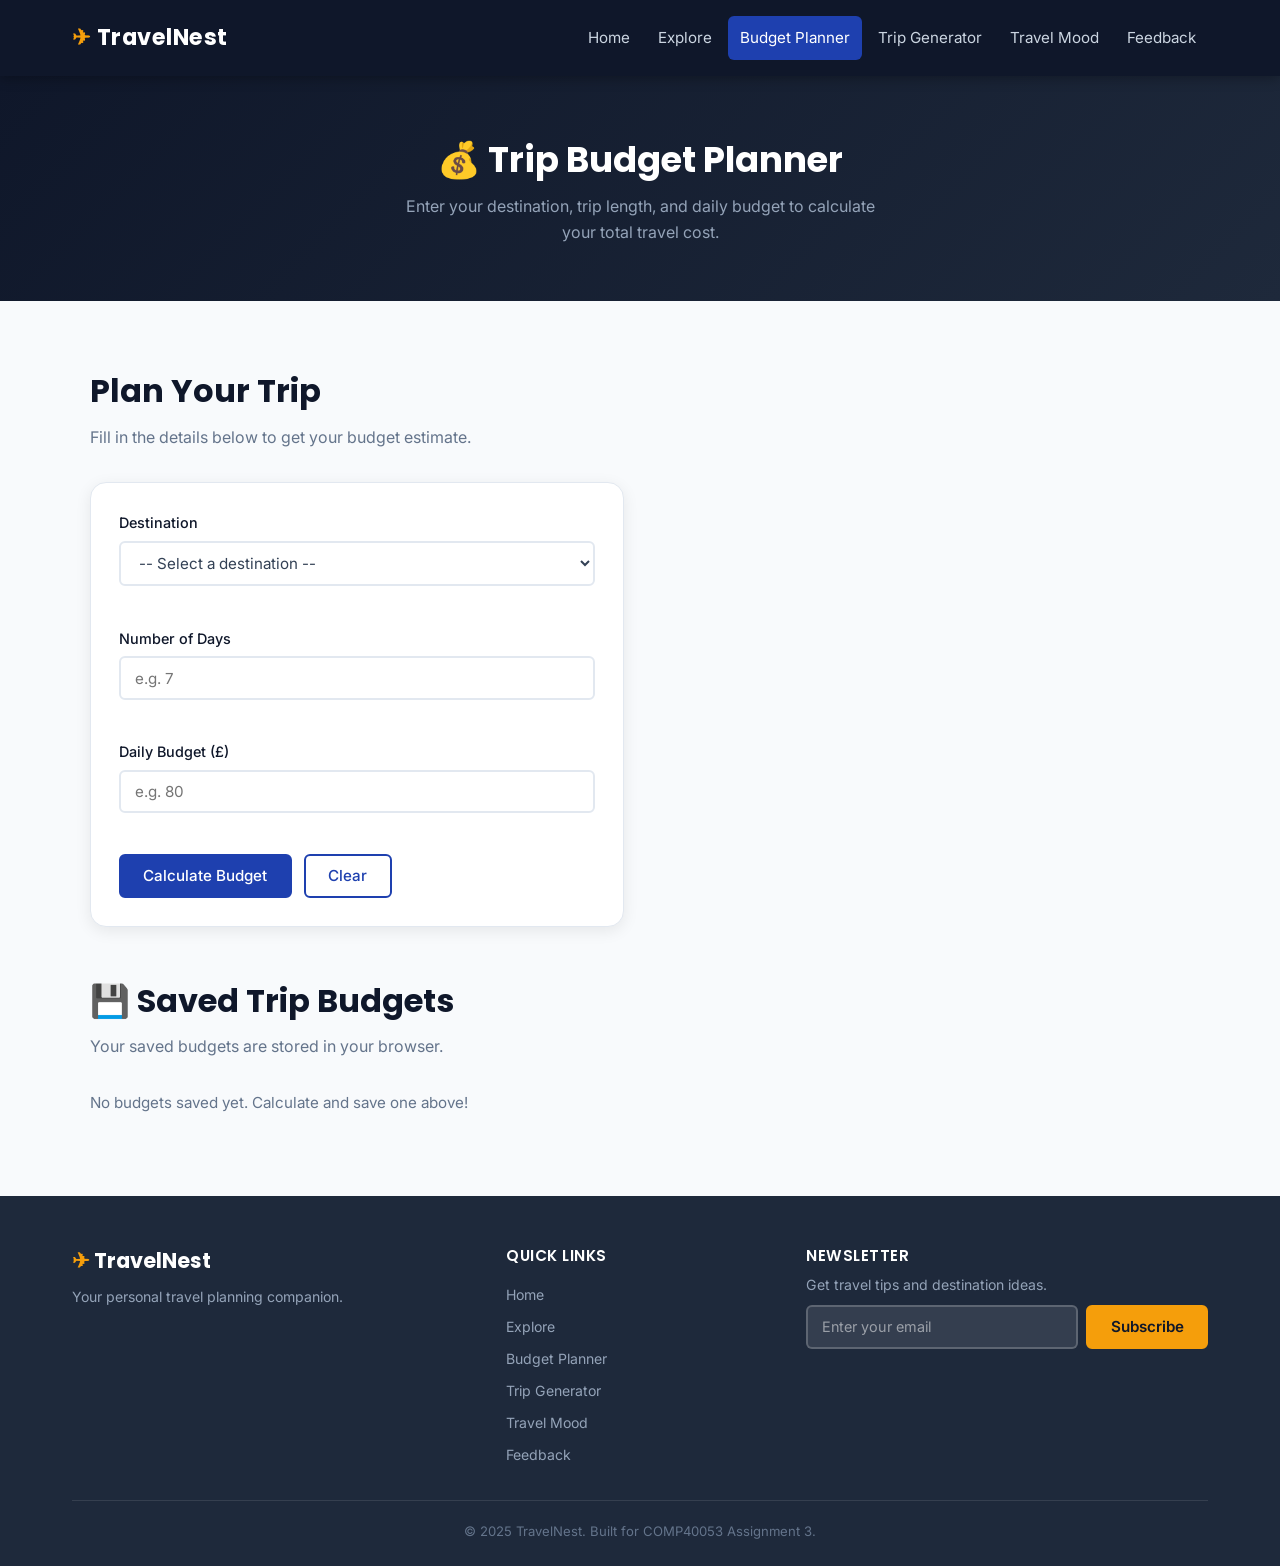
==== budget.html @ bbc7c4f4 "Initial commit" ====
<!DOCTYPE html>
<html lang="en">
<head>
    <meta charset="UTF-8">
    <meta name="viewport" content="width=device-width, initial-scale=1.0">
    <meta name="description" content="TravelNest Trip Budget Planner - Calculate your estimated trip cost and see if your budget is low, moderate, or luxury.">
    <title>Budget Planner - TravelNest</title>

    <link rel="icon" type="image/svg+xml" href="images/favicon.svg">
    <link rel="manifest" href="manifest.json">
    <meta name="theme-color" content="#1e40af">

    <link rel="preconnect" href="https://fonts.googleapis.com">
    <link rel="preconnect" href="https://fonts.gstatic.com" crossorigin>
    <link href="https://fonts.googleapis.com/css2?family=Poppins:wght@400;600;700&family=Inter:wght@400;500&display=swap" rel="stylesheet">
    <link rel="stylesheet" href="css/style.css">
</head>
<body>

    <a href="#main-content" class="skip-link">Skip to main content</a>

    <!-- ===================== NAVIGATION ===================== -->
    <header class="header">
        <nav class="navbar" aria-label="Main navigation">
            <a href="index.html" class="nav-logo" aria-label="TravelNest - Go to home page">
                <span aria-hidden="true">&#9992;</span> TravelNest
            </a>
            <button class="hamburger" id="hamburger" type="button"
                    aria-label="Toggle navigation menu"
                    aria-expanded="false"
                    aria-controls="nav-links">
                <span class="bar"></span>
                <span class="bar"></span>
                <span class="bar"></span>
            </button>
            <ul class="nav-links" id="nav-links" role="list">
                <li><a href="index.html">Home</a></li>
                <li><a href="destinations.html">Explore</a></li>
                <li><a href="budget.html" class="active" aria-current="page">Budget Planner</a></li>
                <li><a href="generator.html">Trip Generator</a></li>
                <li><a href="mood.html">Travel Mood</a></li>
                <li><a href="feedback.html">Feedback</a></li>
            </ul>
        </nav>
    </header>

    <!-- ===================== MAIN CONTENT ===================== -->
    <main id="main-content">

        <section class="page-hero" aria-label="Budget Planner banner">
            <h1>&#128176; Trip Budget Planner</h1>
            <p>Enter your destination, trip length, and daily budget to calculate your total travel cost.</p>
        </section>

        <section class="section" aria-labelledby="budget-heading">
            <div class="container">
                <div class="two-col-layout">

                    <!-- Budget Input Form -->
                    <div>
                        <h2 id="budget-heading" class="section-title">Plan Your Trip</h2>
                        <p class="section-subtitle">Fill in the details below to get your budget estimate.</p>

                        <div class="budget-form-card reveal">
                            <form id="budget-form" novalidate aria-label="Trip budget form">

                                <div class="form-group">
                                    <label class="form-label" for="budget-destination">Destination</label>
                                    <select class="form-control" id="budget-destination" name="destination" required aria-required="true">
                                        <option value="">-- Select a destination --</option>
                                    </select>
                                    <p class="form-message error-msg" id="err-destination" aria-live="polite"></p>
                                </div>

                                <div class="form-group">
                                    <label class="form-label" for="budget-days">Number of Days</label>
                                    <input class="form-control" type="number"
                                           id="budget-days" name="days"
                                           placeholder="e.g. 7"
                                           min="1" max="365"
                                           required aria-required="true">
                                    <p class="form-message error-msg" id="err-days" aria-live="polite"></p>
                                </div>

                                <div class="form-group">
                                    <label class="form-label" for="budget-daily">Daily Budget (£)</label>
                                    <input class="form-control" type="number"
                                           id="budget-daily" name="daily"
                                           placeholder="e.g. 80"
                                           min="1"
                                           required aria-required="true">
                                    <p class="form-message error-msg" id="err-daily" aria-live="polite"></p>
                                </div>

                                <div style="display: flex; gap: 0.75rem; flex-wrap: wrap;">
                                    <button type="submit" class="btn btn-primary">Calculate Budget</button>
                                    <button type="button" class="btn btn-outline" id="clear-btn">Clear</button>
                                </div>

                            </form>
                        </div>
                    </div>

                    <!-- Results Section (hidden until form is submitted) -->
                    <div>
                        <div class="budget-results" id="budget-results" aria-live="polite" aria-atomic="true">
                            <h3 style="font-family: var(--font-heading); font-size: 1rem; color: var(--text-light); margin-bottom: 0.25rem; font-weight: 500;">Estimated Total Trip Cost</h3>
                            <p class="result-total" id="result-total">£0</p>
                            <span class="budget-status-badge" id="budget-status-badge">-</span>

                            <p style="font-size: 0.9rem; color: var(--text-light); margin-bottom: 0.25rem;">Budget level indicator:</p>
                            <div class="progress-bar-wrap" role="progressbar" aria-valuemin="0" aria-valuemax="100" aria-valuenow="0" aria-label="Budget level progress bar" id="progress-bar-wrap">
                                <div class="progress-bar-fill" id="progress-bar-fill"></div>
                            </div>

                            <p style="font-size: 0.85rem; color: var(--text-light); margin-bottom: 1.25rem;" id="result-breakdown"></p>

                            <button type="button" class="btn btn-accent" id="save-budget-btn">&#128190; Save This Budget</button>
                        </div>
                    </div>

                </div>

                <!-- Saved Budgets Section -->
                <div style="margin-top: 3rem; max-width: 1100px; margin-left: auto; margin-right: auto;">
                    <h2 class="section-title reveal">&#128190; Saved Trip Budgets</h2>
                    <p class="section-subtitle">Your saved budgets are stored in your browser.</p>
                    <div id="saved-budgets-container">
                        <p id="no-saved-msg" style="color: var(--text-light); font-size: 0.95rem;">No budgets saved yet. Calculate and save one above!</p>
                        <div class="saved-budgets-list" id="saved-budgets-list"></div>
                    </div>
                    <button type="button" class="btn btn-outline btn-sm mt-2" id="clear-all-budgets-btn" style="display: none;">Clear All Saved Budgets</button>
                </div>

            </div>
        </section>

    </main>

    <!-- ===================== FOOTER ===================== -->
    <footer class="footer">
        <div class="container">
            <div class="footer-grid">
                <div class="footer-brand">
                    <a href="index.html" class="footer-logo"><span aria-hidden="true">&#9992;</span> TravelNest</a>
                    <p>Your personal travel planning companion.</p>
                </div>
                <nav class="footer-nav" aria-label="Footer navigation">
                    <h3 class="footer-heading">Quick Links</h3>
                    <ul role="list">
                        <li><a href="index.html">Home</a></li>
                        <li><a href="destinations.html">Explore</a></li>
                        <li><a href="budget.html">Budget Planner</a></li>
                        <li><a href="generator.html">Trip Generator</a></li>
                        <li><a href="mood.html">Travel Mood</a></li>
                        <li><a href="feedback.html">Feedback</a></li>
                    </ul>
                </nav>
                <div class="footer-newsletter">
                    <h3 class="footer-heading">Newsletter</h3>
                    <p>Get travel tips and destination ideas.</p>
                    <form id="newsletter-form" novalidate aria-label="Newsletter subscription form">
                        <div class="newsletter-group">
                            <label for="newsletter-email" class="visually-hidden">Email address for newsletter</label>
                            <input type="email" id="newsletter-email" name="newsletter-email" placeholder="Enter your email" autocomplete="email" required>
                            <button type="submit" class="btn btn-accent">Subscribe</button>
                        </div>
                        <p id="newsletter-msg" class="form-message" aria-live="polite" aria-atomic="true"></p>
                    </form>
                </div>
            </div>
            <div class="footer-bottom">
                <p>&copy; 2025 TravelNest. Built for COMP40053 Assignment 3.</p>
            </div>
        </div>
    </footer>

    <script src="js/data.js"></script>
    <script src="js/utils.js"></script>
    <script src="js/budget.js"></script>

</body>
</html>
---- css/style.css ----
/* ============================================================
   TravelNest - Main Stylesheet
   Mobile-first design. Breakpoints: 768px (tablet), 1024px (desktop)
   ============================================================ */

/* ---- CSS Custom Properties (Variables) ---- */
:root {
    --primary: #1e40af;
    --primary-light: #3b82f6;
    --accent: #f59e0b;
    --accent-dark: #d97706;
    --dark: #0f172a;
    --dark-mid: #1e293b;
    --text: #334155;
    --text-light: #64748b;
    --bg: #f8fafc;
    --white: #ffffff;
    --success: #10b981;
    --danger: #ef4444;
    --border: #e2e8f0;
    --shadow: rgba(0, 0, 0, 0.08);
    --shadow-md: rgba(0, 0, 0, 0.14);
    --radius: 10px;
    --radius-lg: 16px;
    --transition: 0.3s ease;
    --font-heading: 'Poppins', Arial, sans-serif;
    --font-body: 'Inter', Arial, sans-serif;
}

/* ---- CSS Reset & Base ---- */
*, *::before, *::after {
    box-sizing: border-box;
    margin: 0;
    padding: 0;
}

html {
    scroll-behavior: smooth;
    font-size: 16px;
}

body {
    font-family: var(--font-body);
    color: var(--text);
    background-color: var(--bg);
    line-height: 1.6;
    overflow-x: hidden;
}

img {
    max-width: 100%;
    display: block;
}

ul {
    list-style: none;
}

a {
    text-decoration: none;
    color: inherit;
}

button {
    cursor: pointer;
    border: none;
    background: none;
    font-family: var(--font-body);
}

input, select, textarea {
    font-family: var(--font-body);
    font-size: 1rem;
}

/* ---- Skip Link (Accessibility) ---- */
.skip-link {
    position: absolute;
    top: -100px;
    left: 0;
    background: var(--primary);
    color: var(--white);
    padding: 0.5rem 1rem;
    border-radius: 0 0 var(--radius) 0;
    z-index: 9999;
    font-size: 0.9rem;
    transition: top var(--transition);
}

.skip-link:focus {
    top: 0;
}

/* ---- Visually Hidden (for screen readers only) ---- */
.visually-hidden {
    position: absolute;
    width: 1px;
    height: 1px;
    padding: 0;
    margin: -1px;
    overflow: hidden;
    clip: rect(0, 0, 0, 0);
    white-space: nowrap;
    border: 0;
}

/* ---- Layout Container ---- */
.container {
    width: 100%;
    max-width: 1200px;
    margin: 0 auto;
    padding: 0 1.25rem;
}

/* ---- Section Spacing ---- */
.section {
    padding: 3rem 0;
}

.section-title {
    font-family: var(--font-heading);
    font-size: 1.8rem;
    font-weight: 700;
    color: var(--dark);
    margin-bottom: 0.5rem;
}

.section-subtitle {
    color: var(--text-light);
    font-size: 1rem;
    margin-bottom: 2rem;
}

/* ============================================================
   NAVIGATION
   ============================================================ */
.header {
    background-color: var(--dark);
    position: sticky;
    top: 0;
    z-index: 1000;
    box-shadow: 0 2px 12px rgba(0, 0, 0, 0.3);
}

.navbar {
    display: flex;
    align-items: center;
    justify-content: space-between;
    padding: 1rem 1.25rem;
    max-width: 1200px;
    margin: 0 auto;
}

.nav-logo {
    font-family: var(--font-heading);
    font-size: 1.4rem;
    font-weight: 700;
    color: var(--white);
    display: flex;
    align-items: center;
    gap: 0.4rem;
    letter-spacing: 0.5px;
}

.nav-logo span {
    color: var(--accent);
}

/* Mobile: nav links hidden by default */
.nav-links {
    display: none;
    flex-direction: column;
    position: absolute;
    top: 100%;
    left: 0;
    right: 0;
    background-color: var(--dark-mid);
    padding: 1rem 1.25rem;
    gap: 0.25rem;
    border-top: 2px solid var(--primary);
}

.nav-links.nav-open {
    display: flex;
}

.nav-links li a {
    display: block;
    padding: 0.6rem 0.75rem;
    color: #cbd5e1;
    border-radius: 6px;
    font-size: 0.95rem;
    transition: background-color var(--transition), color var(--transition);
}

.nav-links li a:hover,
.nav-links li a.active {
    background-color: var(--primary);
    color: var(--white);
}

/* ---- Hamburger Button ---- */
.hamburger {
    display: flex;
    flex-direction: column;
    gap: 5px;
    padding: 4px;
    background: none;
    border: none;
    cursor: pointer;
}

.bar {
    display: block;
    width: 24px;
    height: 2px;
    background-color: var(--white);
    border-radius: 2px;
    transition: transform var(--transition), opacity var(--transition);
}

/* Animate hamburger into an X when menu is open */
.hamburger-active .bar:nth-child(1) {
    transform: translateY(7px) rotate(45deg);
}

.hamburger-active .bar:nth-child(2) {
    opacity: 0;
    transform: translateX(-8px);
}

.hamburger-active .bar:nth-child(3) {
    transform: translateY(-7px) rotate(-45deg);
}

/* ============================================================
   BUTTONS
   ============================================================ */
.btn {
    display: inline-block;
    padding: 0.65rem 1.4rem;
    border-radius: 6px;
    font-size: 0.95rem;
    font-weight: 500;
    transition: background-color var(--transition), transform var(--transition), box-shadow var(--transition);
    cursor: pointer;
    border: 2px solid transparent;
    font-family: var(--font-body);
}

.btn:hover {
    transform: translateY(-2px);
    box-shadow: 0 4px 12px var(--shadow-md);
}

.btn:active {
    transform: translateY(0);
}

.btn-primary {
    background-color: var(--primary);
    color: var(--white);
    border-color: var(--primary);
}

.btn-primary:hover {
    background-color: var(--primary-light);
    border-color: var(--primary-light);
}

.btn-accent {
    background-color: var(--accent);
    color: var(--dark);
    border-color: var(--accent);
    font-weight: 600;
}

.btn-accent:hover {
    background-color: var(--accent-dark);
    border-color: var(--accent-dark);
}

.btn-outline {
    background-color: transparent;
    color: var(--primary);
    border-color: var(--primary);
}

.btn-outline:hover {
    background-color: var(--primary);
    color: var(--white);
}

.btn-danger {
    background-color: var(--danger);
    color: var(--white);
    border-color: var(--danger);
}

.btn-sm {
    padding: 0.4rem 0.9rem;
    font-size: 0.85rem;
}

/* ============================================================
   HERO SECTION (Home Page)
   ============================================================ */
.hero {
    background: linear-gradient(135deg, var(--dark) 0%, var(--dark-mid) 100%);
    color: var(--white);
    padding: 3rem 1.25rem;
    min-height: 420px;
    display: flex;
    align-items: center;
}

/* CSS Grid layout: single column on mobile */
.hero-grid {
    display: grid;
    grid-template-columns: 1fr;
    gap: 2rem;
    width: 100%;
    max-width: 1200px;
    margin: 0 auto;
}

.hero-badge {
    display: inline-block;
    background-color: var(--accent);
    color: var(--dark);
    font-size: 0.8rem;
    font-weight: 700;
    padding: 0.25rem 0.75rem;
    border-radius: 20px;
    margin-bottom: 1rem;
    letter-spacing: 0.5px;
    text-transform: uppercase;
}

.hero-title {
    font-family: var(--font-heading);
    font-size: 2rem;
    font-weight: 700;
    line-height: 1.25;
    margin-bottom: 1rem;
    color: var(--white);
}

.hero-title span {
    color: var(--accent);
}

/* Container for the rotating quote */
.hero-quote-box {
    background-color: rgba(255, 255, 255, 0.08);
    border-left: 4px solid var(--accent);
    padding: 1rem 1.25rem;
    border-radius: 0 var(--radius) var(--radius) 0;
    margin-bottom: 1.5rem;
    min-height: 80px;
    display: flex;
    flex-direction: column;
    justify-content: center;
}

#hero-quote-text {
    font-size: 1rem;
    font-style: italic;
    color: #e2e8f0;
    animation: fadeIn 0.6s ease;
}

#hero-quote-author {
    font-size: 0.85rem;
    color: var(--accent);
    margin-top: 0.4rem;
    animation: fadeIn 0.6s ease;
}

.hero-buttons {
    display: flex;
    gap: 0.75rem;
    flex-wrap: wrap;
}

.hero-image-box {
    position: relative;
    border-radius: var(--radius-lg);
    overflow: hidden;
    box-shadow: 0 8px 32px rgba(0, 0, 0, 0.4);
}

.hero-image-box img {
    width: 100%;
    height: 260px;
    object-fit: cover;
    transition: opacity 0.6s ease;
}

/* ============================================================
   DESTINATION OF THE DAY
   ============================================================ */
.dotd-section {
    background-color: var(--white);
    padding: 2.5rem 1.25rem;
    border-bottom: 1px solid var(--border);
}

.dotd-card {
    display: grid;
    grid-template-columns: 1fr;
    gap: 1.5rem;
    background: linear-gradient(135deg, #eff6ff, #fefce8);
    border-radius: var(--radius-lg);
    overflow: hidden;
    border: 1px solid var(--border);
    padding: 1.5rem;
    max-width: 1200px;
    margin: 0 auto;
}

.dotd-label {
    display: inline-flex;
    align-items: center;
    gap: 0.4rem;
    background-color: var(--accent);
    color: var(--dark);
    font-size: 0.8rem;
    font-weight: 700;
    padding: 0.3rem 0.8rem;
    border-radius: 20px;
    margin-bottom: 0.75rem;
    text-transform: uppercase;
    letter-spacing: 0.5px;
}

.dotd-name {
    font-family: var(--font-heading);
    font-size: 1.6rem;
    font-weight: 700;
    color: var(--dark);
    margin-bottom: 0.25rem;
}

.dotd-country {
    color: var(--text-light);
    font-size: 0.95rem;
    margin-bottom: 0.75rem;
}

.dotd-desc {
    color: var(--text);
    font-size: 0.95rem;
    line-height: 1.6;
    margin-bottom: 1rem;
}

.dotd-img {
    width: 100%;
    height: 220px;
    object-fit: cover;
    border-radius: var(--radius);
}

/* ============================================================
   FEATURES / WHY TRAVELNEST SECTION
   ============================================================ */
.features-grid {
    display: grid;
    grid-template-columns: 1fr;
    gap: 1.25rem;
    margin-top: 2rem;
}

.feature-card {
    background: var(--white);
    border: 1px solid var(--border);
    border-radius: var(--radius);
    padding: 1.5rem;
    text-align: center;
    transition: transform var(--transition), box-shadow var(--transition);
    box-shadow: 0 2px 8px var(--shadow);
}

.feature-card:hover {
    transform: translateY(-4px);
    box-shadow: 0 8px 24px var(--shadow-md);
}

.feature-icon {
    font-size: 2.4rem;
    margin-bottom: 0.75rem;
    display: block;
}

.feature-card h3 {
    font-family: var(--font-heading);
    font-size: 1.05rem;
    font-weight: 600;
    color: var(--dark);
    margin-bottom: 0.4rem;
}

.feature-card p {
    color: var(--text-light);
    font-size: 0.9rem;
}

/* ============================================================
   DESTINATION CARDS (Explorer Page)
   ============================================================ */
.filter-bar {
    display: flex;
    flex-direction: column;
    gap: 0.75rem;
    margin-bottom: 1.5rem;
}

.filter-bar input,
.filter-bar select {
    width: 100%;
    padding: 0.65rem 0.9rem;
    border: 2px solid var(--border);
    border-radius: 6px;
    font-size: 0.95rem;
    color: var(--text);
    background-color: var(--white);
    transition: border-color var(--transition);
}

.filter-bar input:focus,
.filter-bar select:focus {
    outline: none;
    border-color: var(--primary);
}

.cards-grid {
    display: grid;
    grid-template-columns: 1fr;
    gap: 1.25rem;
}

.dest-card {
    background: var(--white);
    border-radius: var(--radius);
    overflow: hidden;
    border: 1px solid var(--border);
    box-shadow: 0 2px 8px var(--shadow);
    cursor: pointer;
    transition: transform var(--transition), box-shadow var(--transition);
}

.dest-card:hover {
    transform: translateY(-5px);
    box-shadow: 0 10px 28px var(--shadow-md);
}

.dest-card img {
    width: 100%;
    height: 200px;
    object-fit: cover;
    transition: transform 0.4s ease;
}

.dest-card:hover img {
    transform: scale(1.04);
}

.dest-card-body {
    padding: 1rem 1.1rem;
}

.dest-card-body h3 {
    font-family: var(--font-heading);
    font-size: 1.1rem;
    font-weight: 600;
    color: var(--dark);
    margin-bottom: 0.2rem;
}

.dest-card-body .dest-country {
    color: var(--text-light);
    font-size: 0.88rem;
    margin-bottom: 0.6rem;
}

.dest-continent-badge {
    display: inline-block;
    background-color: #eff6ff;
    color: var(--primary);
    font-size: 0.78rem;
    font-weight: 600;
    padding: 0.2rem 0.6rem;
    border-radius: 20px;
    border: 1px solid #bfdbfe;
}

/* Loading spinner shown while cards render */
.spinner-box {
    display: flex;
    justify-content: center;
    align-items: center;
    padding: 3rem;
}

.spinner {
    width: 42px;
    height: 42px;
    border: 4px solid var(--border);
    border-top-color: var(--primary);
    border-radius: 50%;
    animation: spin 0.9s linear infinite;
}

.no-results {
    text-align: center;
    color: var(--text-light);
    padding: 3rem;
    font-size: 1rem;
}

/* ============================================================
   MODAL (Destination Detail)
   ============================================================ */
.modal-overlay {
    display: none;
    position: fixed;
    inset: 0;
    background-color: rgba(0, 0, 0, 0.65);
    z-index: 2000;
    padding: 1rem;
    overflow-y: auto;
    animation: fadeIn 0.25s ease;
}

.modal-overlay.modal-open {
    display: flex;
    align-items: flex-start;
    justify-content: center;
}

.modal-box {
    background: var(--white);
    border-radius: var(--radius-lg);
    width: 100%;
    max-width: 680px;
    margin: auto;
    overflow: hidden;
    animation: slideInUp 0.3s ease;
    box-shadow: 0 20px 60px rgba(0, 0, 0, 0.3);
}

.modal-header {
    position: relative;
}

.modal-header img {
    width: 100%;
    height: 220px;
    object-fit: cover;
}

.modal-header-overlay {
    position: absolute;
    bottom: 0;
    left: 0;
    right: 0;
    background: linear-gradient(to top, rgba(15, 23, 42, 0.85), transparent);
    padding: 1.25rem;
    color: var(--white);
}

.modal-header-overlay h2 {
    font-family: var(--font-heading);
    font-size: 1.5rem;
    font-weight: 700;
}

.modal-header-overlay p {
    font-size: 0.9rem;
    opacity: 0.85;
}

.modal-body {
    padding: 1.5rem;
}

.modal-close {
    position: absolute;
    top: 0.75rem;
    right: 0.75rem;
    background-color: rgba(0, 0, 0, 0.5);
    color: var(--white);
    border: none;
    border-radius: 50%;
    width: 34px;
    height: 34px;
    font-size: 1.1rem;
    cursor: pointer;
    display: flex;
    align-items: center;
    justify-content: center;
    transition: background-color var(--transition);
    line-height: 1;
}

.modal-close:hover {
    background-color: var(--danger);
}

.modal-section-title {
    font-family: var(--font-heading);
    font-size: 1rem;
    font-weight: 600;
    color: var(--primary);
    margin: 1.25rem 0 0.6rem;
    padding-bottom: 0.3rem;
    border-bottom: 2px solid #eff6ff;
}

.modal-body p {
    font-size: 0.95rem;
    color: var(--text);
    line-height: 1.7;
}

.modal-attractions {
    list-style: none;
    display: flex;
    flex-direction: column;
    gap: 0.4rem;
}

.modal-attractions li {
    font-size: 0.9rem;
    color: var(--text);
    padding: 0.35rem 0.75rem;
    background-color: #f8fafc;
    border-radius: 6px;
    border-left: 3px solid var(--accent);
}

/* Cost Comparison Table */
.cost-table {
    width: 100%;
    border-collapse: collapse;
    font-size: 0.88rem;
    margin-top: 0.5rem;
}

.cost-table thead {
    background-color: var(--primary);
    color: var(--white);
}

.cost-table th {
    padding: 0.6rem 0.75rem;
    text-align: left;
    font-weight: 600;
}

.cost-table td {
    padding: 0.55rem 0.75rem;
    border-bottom: 1px solid var(--border);
    color: var(--text);
}

.cost-table tbody tr:nth-child(even) {
    background-color: #f8fafc;
}

.cost-table tbody tr:hover {
    background-color: #eff6ff;
}

/* ============================================================
   FORMS (General)
   ============================================================ */
.form-group {
    margin-bottom: 1.1rem;
}

.form-label {
    display: block;
    font-size: 0.9rem;
    font-weight: 500;
    color: var(--dark);
    margin-bottom: 0.4rem;
}

.form-control {
    width: 100%;
    padding: 0.65rem 0.9rem;
    border: 2px solid var(--border);
    border-radius: 6px;
    font-size: 0.95rem;
    color: var(--text);
    background-color: var(--white);
    transition: border-color var(--transition), box-shadow var(--transition);
}

.form-control:focus {
    outline: none;
    border-color: var(--primary);
    box-shadow: 0 0 0 3px rgba(30, 64, 175, 0.12);
}

.form-control.input-error {
    border-color: var(--danger);
}

.form-message {
    font-size: 0.85rem;
    margin-top: 0.4rem;
    min-height: 1.2em;
}

.error-msg { color: var(--danger); }
.success-msg { color: var(--success); }
.info-msg { color: var(--primary); }

/* ============================================================
   BUDGET PLANNER PAGE
   ============================================================ */
.budget-form-card {
    background: var(--white);
    border-radius: var(--radius-lg);
    padding: 1.75rem;
    box-shadow: 0 4px 16px var(--shadow);
    border: 1px solid var(--border);
    max-width: 560px;
}

.budget-results {
    background: var(--white);
    border-radius: var(--radius-lg);
    padding: 1.75rem;
    box-shadow: 0 4px 16px var(--shadow);
    border: 1px solid var(--border);
    max-width: 560px;
    display: none;
    animation: slideInUp 0.4s ease;
}

.budget-results.visible {
    display: block;
}

.result-total {
    font-family: var(--font-heading);
    font-size: 2.4rem;
    font-weight: 700;
    color: var(--dark);
    margin: 0.5rem 0;
}

.budget-status-badge {
    display: inline-block;
    padding: 0.3rem 0.9rem;
    border-radius: 20px;
    font-size: 0.85rem;
    font-weight: 700;
    text-transform: uppercase;
    letter-spacing: 0.5px;
    margin-bottom: 1rem;
}

.status-low { background-color: #d1fae5; color: #065f46; }
.status-moderate { background-color: #fef3c7; color: #92400e; }
.status-luxury { background-color: #ede9fe; color: #4c1d95; }

/* Progress bar for budget visualisation */
.progress-bar-wrap {
    background-color: var(--border);
    border-radius: 20px;
    height: 14px;
    overflow: hidden;
    margin: 1rem 0;
}

.progress-bar-fill {
    height: 100%;
    border-radius: 20px;
    width: 0%;
    transition: width 1.2s ease;
}

.fill-low { background-color: var(--success); }
.fill-moderate { background-color: var(--accent); }
.fill-luxury { background: linear-gradient(90deg, var(--primary), #8b5cf6); }

.saved-budgets-list {
    display: flex;
    flex-direction: column;
    gap: 0.75rem;
    margin-top: 1rem;
}

.saved-budget-item {
    display: flex;
    justify-content: space-between;
    align-items: center;
    padding: 0.75rem 1rem;
    background-color: var(--white);
    border: 1px solid var(--border);
    border-radius: var(--radius);
    font-size: 0.9rem;
    box-shadow: 0 1px 4px var(--shadow);
}

.saved-budget-item span {
    font-weight: 600;
    color: var(--primary);
}

/* ============================================================
   RANDOM TRIP GENERATOR PAGE
   ============================================================ */
.generator-form {
    background: var(--white);
    border-radius: var(--radius-lg);
    padding: 1.75rem;
    box-shadow: 0 4px 16px var(--shadow);
    border: 1px solid var(--border);
    max-width: 560px;
}

.generated-card {
    background: var(--white);
    border-radius: var(--radius-lg);
    overflow: hidden;
    box-shadow: 0 4px 20px var(--shadow-md);
    max-width: 560px;
    display: none;
    animation: pulse 0.5s ease;
    border: 2px solid var(--primary);
}

.generated-card.visible {
    display: block;
}

.generated-card img {
    width: 100%;
    height: 220px;
    object-fit: cover;
}

.generated-card-body {
    padding: 1.25rem;
}

.generated-card-body h3 {
    font-family: var(--font-heading);
    font-size: 1.3rem;
    font-weight: 700;
    color: var(--dark);
    margin-bottom: 0.25rem;
}

.generated-card-body .gen-quote {
    font-style: italic;
    color: var(--text-light);
    font-size: 0.9rem;
    margin: 0.5rem 0 1rem;
}

/* Bounce animation for Surprise Me Again button */
.btn-surprise {
    animation: none;
}

.btn-surprise.bouncing {
    animation: bounce 0.5s ease;
}

/* Wishlist display */
.wishlist-items {
    display: flex;
    flex-direction: column;
    gap: 0.6rem;
    margin-top: 1rem;
}

.wishlist-item {
    display: flex;
    justify-content: space-between;
    align-items: center;
    padding: 0.65rem 1rem;
    background-color: var(--white);
    border: 1px solid var(--border);
    border-radius: var(--radius);
    font-size: 0.9rem;
}

.wishlist-item strong {
    color: var(--dark);
}

/* ============================================================
   TRAVEL MOOD PAGE
   ============================================================ */
.sound-controls {
    display: flex;
    flex-wrap: wrap;
    gap: 0.75rem;
    margin: 1.25rem 0;
}

.sound-btn {
    display: flex;
    flex-direction: column;
    align-items: center;
    gap: 0.4rem;
    padding: 1rem 1.25rem;
    background-color: var(--white);
    border: 2px solid var(--border);
    border-radius: var(--radius);
    cursor: pointer;
    font-size: 0.9rem;
    color: var(--text);
    font-weight: 500;
    font-family: var(--font-body);
    transition: border-color var(--transition), background-color var(--transition), transform var(--transition);
    min-width: 100px;
}

.sound-btn .sound-icon {
    font-size: 2rem;
}

.sound-btn:hover {
    border-color: var(--primary);
    transform: translateY(-2px);
}

.sound-btn.playing {
    background-color: #eff6ff;
    border-color: var(--primary);
    color: var(--primary);
    font-weight: 600;
}

.sound-btn.playing .sound-icon {
    animation: pulse 1.5s ease infinite;
}

.mood-dest-grid {
    display: grid;
    grid-template-columns: 1fr;
    gap: 1rem;
    margin-top: 1.25rem;
}

.mood-dest-item {
    display: flex;
    align-items: center;
    gap: 1rem;
    background: var(--white);
    border: 1px solid var(--border);
    border-radius: var(--radius);
    padding: 0.75rem 1rem;
    box-shadow: 0 1px 4px var(--shadow);
}

.mood-dest-img {
    width: 64px;
    height: 64px;
    object-fit: cover;
    border-radius: 8px;
    flex-shrink: 0;
}

.mood-dest-info {
    flex: 1;
}

.mood-dest-info strong {
    display: block;
    font-weight: 600;
    color: var(--dark);
    font-size: 0.95rem;
}

.mood-dest-info span {
    font-size: 0.82rem;
    color: var(--text-light);
}

.mood-dest-actions {
    display: flex;
    gap: 0.4rem;
    flex-shrink: 0;
}

.mood-dest-status {
    display: flex;
    gap: 0.4rem;
    margin-top: 0.3rem;
}

.status-badge {
    font-size: 0.75rem;
    padding: 0.15rem 0.5rem;
    border-radius: 20px;
    font-weight: 600;
}

.badge-visited { background-color: #d1fae5; color: #065f46; }
.badge-planned { background-color: #fef3c7; color: #92400e; }

.tracking-list {
    display: flex;
    flex-wrap: wrap;
    gap: 0.5rem;
    margin-top: 0.75rem;
}

.tracking-tag {
    background-color: #eff6ff;
    color: var(--primary);
    padding: 0.3rem 0.75rem;
    border-radius: 20px;
    font-size: 0.85rem;
    font-weight: 500;
    border: 1px solid #bfdbfe;
}

.tracking-tag.planned-tag {
    background-color: #fef3c7;
    color: #92400e;
    border-color: #fde68a;
}

/* ============================================================
   FEEDBACK & SUPPORT PAGE
   ============================================================ */
.feedback-form-card {
    background: var(--white);
    border-radius: var(--radius-lg);
    padding: 1.75rem;
    box-shadow: 0 4px 16px var(--shadow);
    border: 1px solid var(--border);
}

.form-success-msg {
    display: none;
    background-color: #d1fae5;
    border: 1px solid #a7f3d0;
    border-radius: var(--radius);
    padding: 1.25rem;
    text-align: center;
    color: #065f46;
    animation: slideInUp 0.4s ease;
}

.form-success-msg.visible {
    display: block;
}

.form-success-msg h3 {
    font-family: var(--font-heading);
    margin-bottom: 0.4rem;
}

/* ---- FAQ Accordion ---- */
.accordion {
    border: 1px solid var(--border);
    border-radius: var(--radius);
    overflow: hidden;
    margin-top: 1rem;
}

.accordion-item {
    border-bottom: 1px solid var(--border);
}

.accordion-item:last-child {
    border-bottom: none;
}

.accordion-btn {
    display: flex;
    justify-content: space-between;
    align-items: center;
    width: 100%;
    padding: 1rem 1.1rem;
    background-color: var(--white);
    border: none;
    cursor: pointer;
    font-size: 0.95rem;
    font-weight: 500;
    color: var(--dark);
    text-align: left;
    font-family: var(--font-body);
    transition: background-color var(--transition);
    gap: 0.75rem;
}

.accordion-btn:hover {
    background-color: #f8fafc;
}

.accordion-btn[aria-expanded="true"] {
    background-color: #eff6ff;
    color: var(--primary);
}

.accordion-icon {
    font-size: 1.1rem;
    flex-shrink: 0;
    transition: transform var(--transition);
    display: inline-block;
}

.accordion-btn[aria-expanded="true"] .accordion-icon {
    transform: rotate(45deg);
}

.accordion-content {
    max-height: 0;
    overflow: hidden;
    transition: max-height 0.35s ease, padding 0.35s ease;
    background-color: #f8fafc;
}

.accordion-content.accordion-open {
    max-height: 400px;
    padding: 1rem 1.1rem;
}

.accordion-content p {
    font-size: 0.9rem;
    color: var(--text);
    line-height: 1.6;
}

/* ============================================================
   NEWSLETTER (Footer)
   ============================================================ */
.newsletter-group {
    display: flex;
    gap: 0.5rem;
    flex-wrap: wrap;
    margin-top: 0.5rem;
}

.newsletter-group input {
    flex: 1;
    min-width: 180px;
    padding: 0.6rem 0.9rem;
    border: 2px solid rgba(255,255,255,0.2);
    border-radius: 6px;
    background-color: rgba(255,255,255,0.1);
    color: var(--white);
    font-size: 0.9rem;
    transition: border-color var(--transition);
}

.newsletter-group input::placeholder {
    color: rgba(255,255,255,0.5);
}

.newsletter-group input:focus {
    outline: none;
    border-color: var(--accent);
}

/* ============================================================
   FOOTER
   ============================================================ */
.footer {
    background-color: var(--dark-mid);
    color: #cbd5e1;
    padding: 3rem 1.25rem 1.5rem;
    margin-top: auto;
}

.footer-grid {
    display: grid;
    grid-template-columns: 1fr;
    gap: 2rem;
    max-width: 1200px;
    margin: 0 auto 2rem;
}

.footer-logo {
    font-family: var(--font-heading);
    font-size: 1.3rem;
    font-weight: 700;
    color: var(--white);
    display: block;
    margin-bottom: 0.6rem;
}

.footer-logo span {
    color: var(--accent);
}

.footer-brand p {
    font-size: 0.88rem;
    line-height: 1.6;
    color: #94a3b8;
}

.footer-heading {
    font-family: var(--font-heading);
    font-size: 0.95rem;
    font-weight: 600;
    color: var(--white);
    margin-bottom: 0.9rem;
    text-transform: uppercase;
    letter-spacing: 0.5px;
}

.footer-nav ul {
    display: flex;
    flex-direction: column;
    gap: 0.4rem;
}

.footer-nav a {
    font-size: 0.88rem;
    color: #94a3b8;
    transition: color var(--transition);
}

.footer-nav a:hover {
    color: var(--accent);
}

.footer-newsletter h3 {
    font-family: var(--font-heading);
    font-size: 0.95rem;
    font-weight: 600;
    color: var(--white);
    margin-bottom: 0.4rem;
    text-transform: uppercase;
    letter-spacing: 0.5px;
}

.footer-newsletter p {
    font-size: 0.88rem;
    color: #94a3b8;
    margin-bottom: 0.5rem;
}

#newsletter-msg {
    margin-top: 0.4rem;
    font-size: 0.82rem;
}

.footer-bottom {
    border-top: 1px solid rgba(255,255,255,0.1);
    padding-top: 1.25rem;
    text-align: center;
    font-size: 0.82rem;
    color: #64748b;
    max-width: 1200px;
    margin: 0 auto;
}

/* ============================================================
   SCROLL REVEAL ANIMATION
   ============================================================ */
.reveal {
    opacity: 0;
    transform: translateY(28px);
    transition: opacity 0.6s ease, transform 0.6s ease;
}

.reveal.revealed {
    opacity: 1;
    transform: translateY(0);
}

/* ============================================================
   TOAST NOTIFICATION
   ============================================================ */
.toast {
    position: fixed;
    bottom: 1.5rem;
    left: 50%;
    transform: translateX(-50%) translateY(100px);
    background-color: var(--dark);
    color: var(--white);
    padding: 0.75rem 1.4rem;
    border-radius: 30px;
    font-size: 0.9rem;
    z-index: 9999;
    transition: transform 0.4s ease, opacity 0.4s ease;
    opacity: 0;
    white-space: nowrap;
    box-shadow: 0 4px 20px rgba(0,0,0,0.3);
    max-width: 90vw;
}

.toast.toast-show {
    transform: translateX(-50%) translateY(0);
    opacity: 1;
}

.toast-success { background-color: #065f46; }
.toast-error   { background-color: #991b1b; }
.toast-info    { background-color: var(--primary); }

/* ============================================================
   PAGE HERO BANNERS (non-home pages)
   ============================================================ */
.page-hero {
    background: linear-gradient(135deg, var(--dark) 0%, var(--dark-mid) 100%);
    color: var(--white);
    padding: 2.5rem 1.25rem;
    text-align: center;
}

.page-hero h1 {
    font-family: var(--font-heading);
    font-size: 1.8rem;
    font-weight: 700;
    margin-bottom: 0.4rem;
}

.page-hero p {
    font-size: 1rem;
    color: #94a3b8;
    max-width: 500px;
    margin: 0 auto;
}

/* ============================================================
   CSS ANIMATIONS
   ============================================================ */
@keyframes fadeIn {
    from { opacity: 0; }
    to   { opacity: 1; }
}

@keyframes slideInUp {
    from { opacity: 0; transform: translateY(30px); }
    to   { opacity: 1; transform: translateY(0); }
}

@keyframes slideInLeft {
    from { opacity: 0; transform: translateX(-30px); }
    to   { opacity: 1; transform: translateX(0); }
}

@keyframes spin {
    to { transform: rotate(360deg); }
}

@keyframes pulse {
    0%   { transform: scale(1); }
    50%  { transform: scale(1.06); }
    100% { transform: scale(1); }
}

@keyframes bounce {
    0%   { transform: translateY(0); }
    30%  { transform: translateY(-10px); }
    60%  { transform: translateY(-4px); }
    100% { transform: translateY(0); }
}

/* ============================================================
   MEDIA QUERIES — Tablet (768px and up)
   ============================================================ */
@media (min-width: 768px) {
    .navbar {
        padding: 1rem 2rem;
    }

    .hamburger {
        display: none;
    }

    .nav-links {
        display: flex;
        flex-direction: row;
        position: static;
        background: none;
        padding: 0;
        gap: 0.25rem;
        border-top: none;
    }

    /* Two-column grid for hero on tablet */
    .hero-grid {
        grid-template-columns: 1fr 1fr;
        align-items: center;
        padding: 0 2rem;
    }

    .hero {
        padding: 4rem 0;
        min-height: 500px;
    }

    .hero-title {
        font-size: 2.4rem;
    }

    .hero-image-box img {
        height: 320px;
    }

    .dotd-card {
        grid-template-columns: 1fr 1fr;
        align-items: center;
        padding: 2rem;
    }

    .dotd-img {
        height: 260px;
    }

    .features-grid {
        grid-template-columns: repeat(3, 1fr);
    }

    .cards-grid {
        grid-template-columns: repeat(2, 1fr);
    }

    .filter-bar {
        flex-direction: row;
        align-items: center;
    }

    .filter-bar input,
    .filter-bar select {
        width: auto;
        flex: 1;
    }

    .footer-grid {
        grid-template-columns: 1.5fr 1fr 1.5fr;
    }

    .mood-dest-grid {
        grid-template-columns: repeat(2, 1fr);
    }

    .section {
        padding: 4rem 0;
    }

    .section-title {
        font-size: 2rem;
    }

    .page-hero {
        padding: 3.5rem 2rem;
    }

    .page-hero h1 {
        font-size: 2.2rem;
    }
}

/* ============================================================
   MEDIA QUERIES — Desktop (1024px and up)
   ============================================================ */
@media (min-width: 1024px) {
    .hero {
        min-height: 560px;
    }

    .hero-title {
        font-size: 2.8rem;
    }

    .hero-image-box img {
        height: 380px;
    }

    .cards-grid {
        grid-template-columns: repeat(3, 1fr);
    }

    .mood-dest-grid {
        grid-template-columns: repeat(3, 1fr);
    }

    .container {
        padding: 0 2rem;
    }

    .navbar {
        padding: 1rem 2rem;
    }
}

/* ============================================================
   RESPONSIVE TWO-COLUMN LAYOUT (used on Budget, Generator, Feedback)
   ============================================================ */
.two-col-layout {
    display: grid;
    grid-template-columns: 1fr;
    gap: 2rem;
    max-width: 1100px;
    margin: 0 auto;
}

@media (min-width: 768px) {
    .two-col-layout {
        grid-template-columns: 1fr 1fr;
        align-items: start;
    }
}

/* ============================================================
   UTILITY CLASSES
   ============================================================ */
.text-center { text-align: center; }
.mt-1 { margin-top: 0.5rem; }
.mt-2 { margin-top: 1rem; }
.mt-3 { margin-top: 1.5rem; }
.mb-1 { margin-bottom: 0.5rem; }
.mb-2 { margin-bottom: 1rem; }
.mb-3 { margin-bottom: 1.5rem; }
.gap-1 { gap: 0.5rem; }
.flex { display: flex; }
.flex-wrap { flex-wrap: wrap; }
.align-center { align-items: center; }
.justify-between { justify-content: space-between; }
.w-100 { width: 100%; }
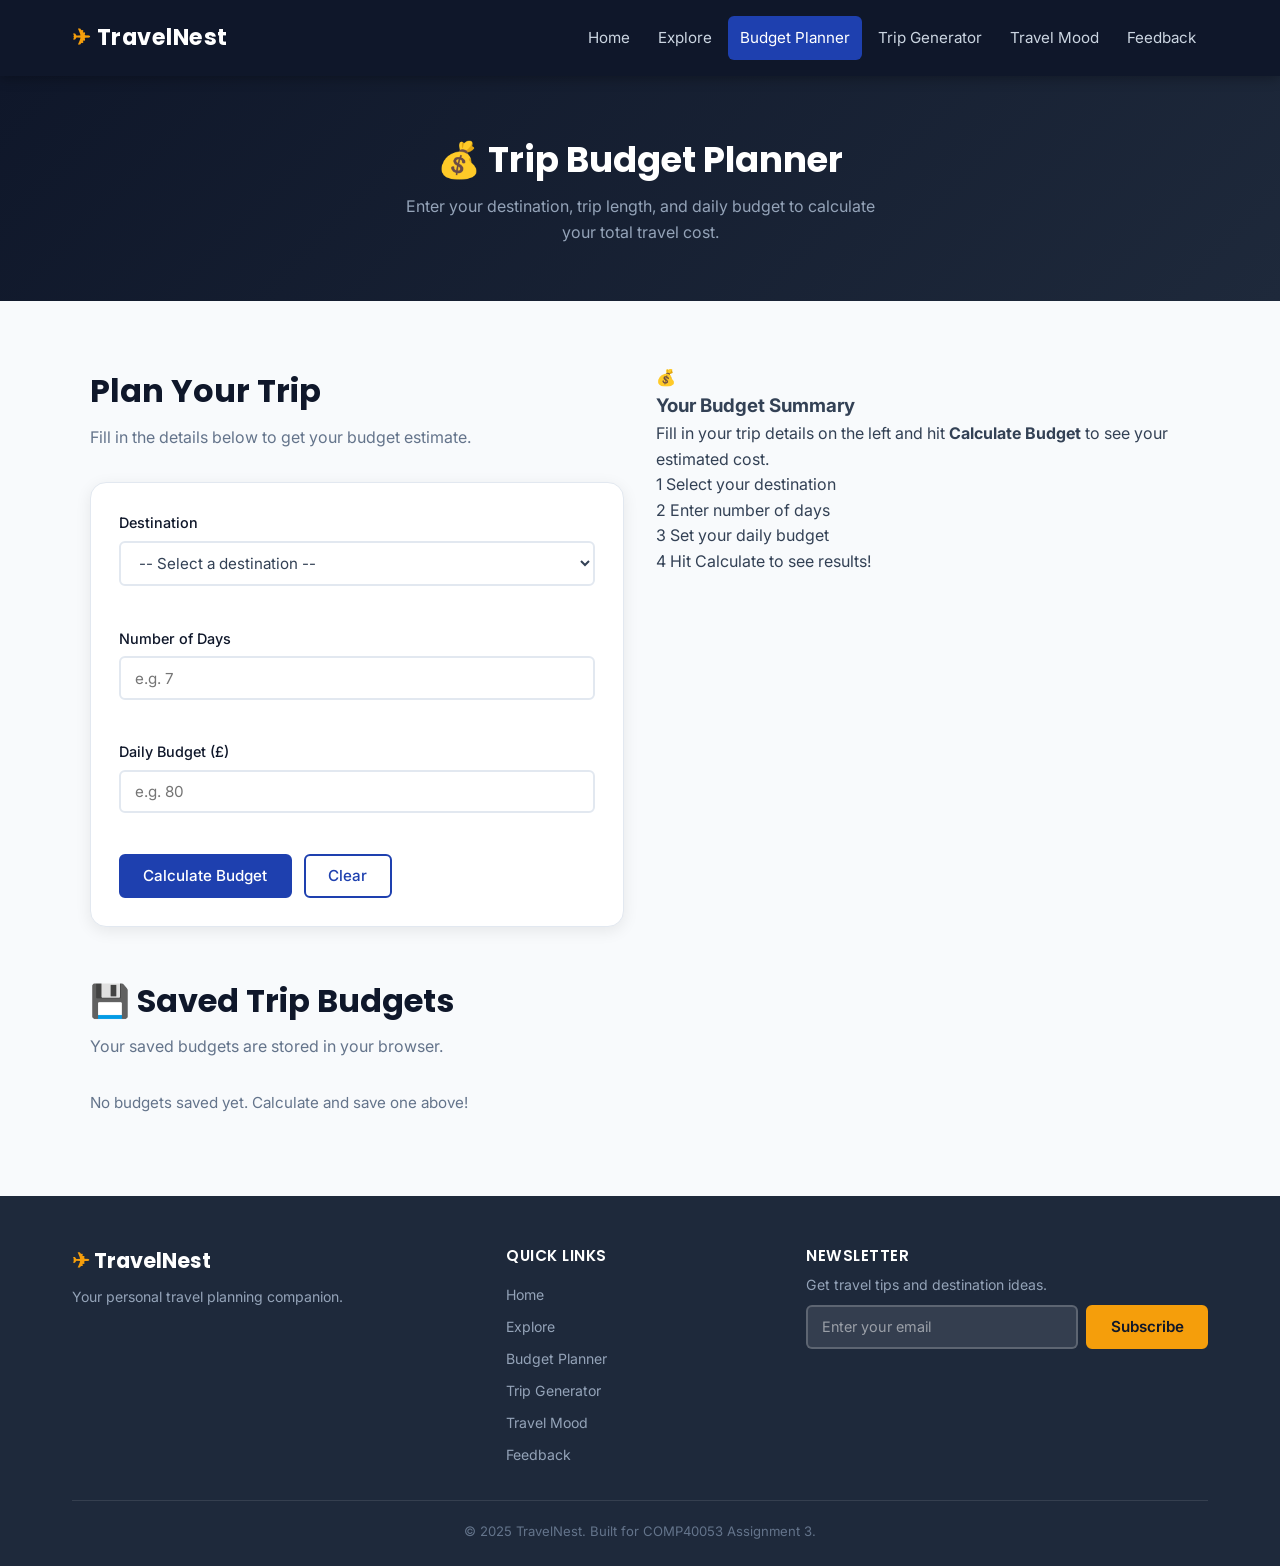
==== commit 85f4184f: "Update budget.html" ====
--- a/budget.html
+++ b/budget.html
@@ -103,6 +103,31 @@
 
                     <!-- Results Section (hidden until form is submitted) -->
                     <div>
+                        <!-- Placeholder shown before form is submitted -->
+                        <div class="budget-placeholder" id="budget-placeholder">
+                            <span class="budget-placeholder-icon">&#128176;</span>
+                            <h3>Your Budget Summary</h3>
+                            <p>Fill in your trip details on the left and hit <strong>Calculate Budget</strong> to see your estimated cost.</p>
+                            <div class="budget-placeholder-steps">
+                                <div class="budget-placeholder-step">
+                                    <span>1</span>
+                                    <span>Select your destination</span>
+                                </div>
+                                <div class="budget-placeholder-step">
+                                    <span>2</span>
+                                    <span>Enter number of days</span>
+                                </div>
+                                <div class="budget-placeholder-step">
+                                    <span>3</span>
+                                    <span>Set your daily budget</span>
+                                </div>
+                                <div class="budget-placeholder-step">
+                                    <span>4</span>
+                                    <span>Hit Calculate to see results!</span>
+                                </div>
+                            </div>
+                        </div>
+
                         <div class="budget-results" id="budget-results" aria-live="polite" aria-atomic="true">
                             <h3 style="font-family: var(--font-heading); font-size: 1rem; color: var(--text-light); margin-bottom: 0.25rem; font-weight: 500;">Estimated Total Trip Cost</h3>
                             <p class="result-total" id="result-total">£0</p>
@@ -178,6 +203,24 @@
     <script src="js/data.js"></script>
     <script src="js/utils.js"></script>
     <script src="js/budget.js"></script>
+    <script>
+        /* Hide placeholder when results are shown, restore on clear */
+        document.addEventListener('DOMContentLoaded', function() {
+            var form = document.getElementById('budget-form');
+            var clearBtn = document.getElementById('clear-btn');
+            var placeholder = document.getElementById('budget-placeholder');
+            if (form) {
+                form.addEventListener('submit', function() {
+                    if (placeholder) placeholder.style.display = 'none';
+                });
+            }
+            if (clearBtn) {
+                clearBtn.addEventListener('click', function() {
+                    if (placeholder) placeholder.style.display = 'block';
+                });
+            }
+        });
+    </script>
 
 </body>
 </html>
